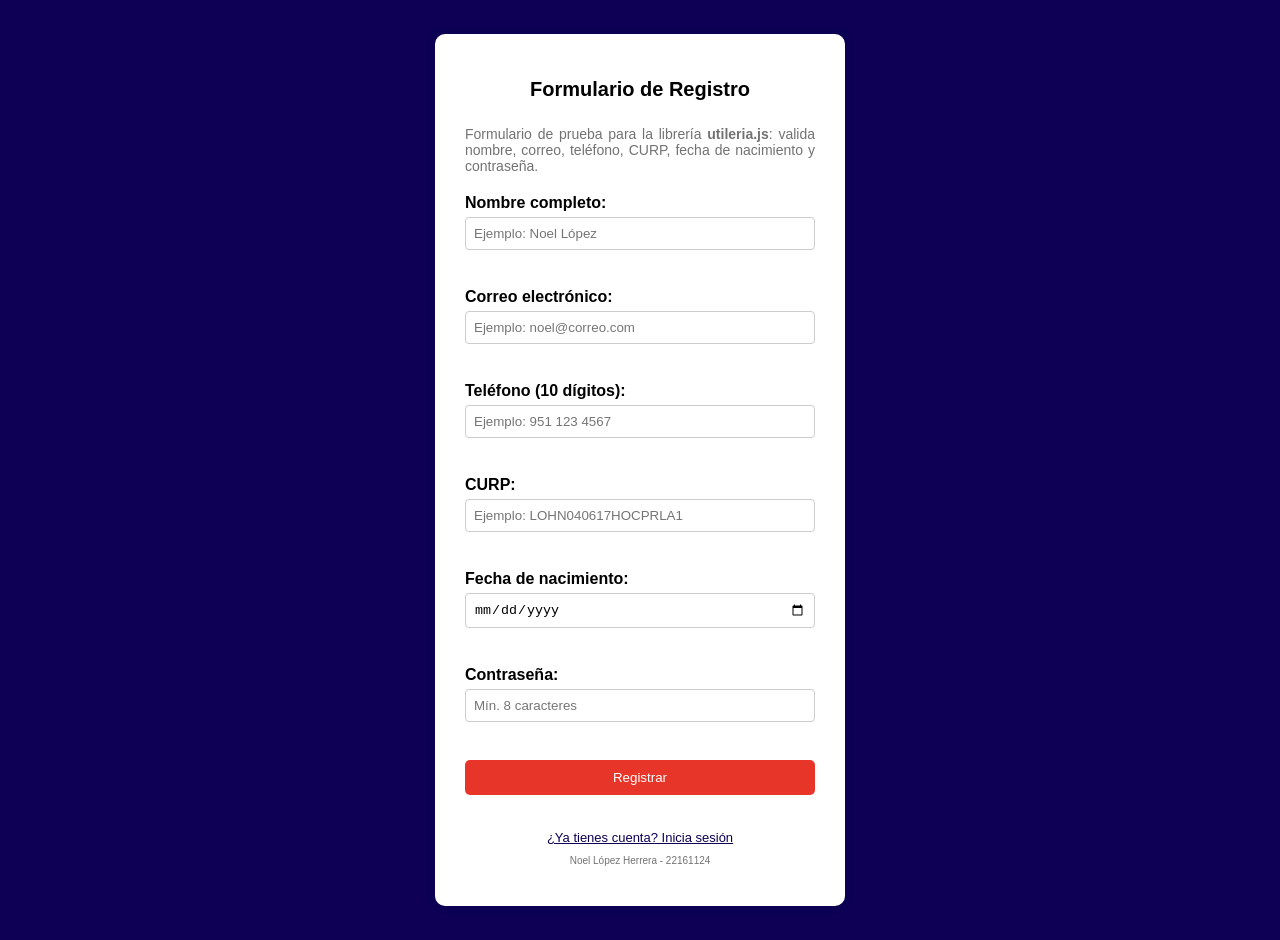
==== index.html @ d76fa5fa "Primera version de utileria.js con formulario, modal y login" ====
<!DOCTYPE html>
<html lang="es">
<head>
    <meta charset="UTF-8">
    <meta name="viewport" content="width=device-width, initial-scale=1.0">
    <title>Formulario de Registro</title>
    <link rel="stylesheet" href="css/styles.css">
</head>
<body>
    <div class="contenedor">
        <h1>Formulario de Registro</h1>
        <p>Formulario de prueba para la librería <strong>utileria.js</strong>: valida nombre, correo, teléfono, CURP, fecha de nacimiento y contraseña.</p>

        <form id="formRegistro" onsubmit="return manejarSubmit(event)">
            <label for="nombre">Nombre completo:</label>
            <input type="text" id="nombre" placeholder="Ejemplo: Noel López" required>
            <p class="error" id="errorNombre"></p>

            <label for="correo">Correo electrónico:</label>
            <input type="email" id="correo" placeholder="Ejemplo: noel@correo.com" required>
            <p class="error" id="errorCorreo"></p>

            <label for="telefono">Teléfono (10 dígitos):</label>
            <input type="text" id="telefono" placeholder="Ejemplo: 951 123 4567" min="10" max="10" required>
            <p class="error" id="errorTelefono"></p>

            <label for="curp">CURP:</label>
            <input type="text" id="curp" placeholder="Ejemplo: LOHN040617HOCPRLA1" maxlength="18" required>
            <p class="error" id="errorCurp"></p>

            <label for="fechaNacimiento">Fecha de nacimiento:</label>
            <input type="date" id="fechaNacimiento" required>
            <p class="error" id="errorFecha"></p>

            <label for="password">Contraseña:</label>
            <input type="password" id="password" placeholder="Mín. 8 caracteres" required>
            <p class="error" id="errorPassword"></p>

            <button type="submit">Registrar</button>
        </form>

        <a class="link-secundario" href="login.html">¿Ya tienes cuenta? Inicia sesión</a>

        <p style="text-align:center; font-size: 10px; color: #727272;">Noel López Herrera - 22161124</p>
    </div>

    <!-- Modal que muestra la edad calculada -->
    <div class="overlay" id="modalEdad">
        <div class="modal">
            <h2>¡Registro exitoso!</h2>
            <p style="text-align:center;">Tu edad calculada es:</p>
            <div class="edad-numero" id="edadCalculada">--</div>
            <div class="estado" id="estadoEdad"></div>
            <button onclick="cerrarModal()">Cerrar</button>
        </div>
    </div>

    <script src="js/utileria.js"></script>
</body>
</html>
---- css/styles.css ----
body {
    font-family: 'Segoe UI', Tahoma, Geneva, Verdana, sans-serif;
    background-color: #0d0055;
    margin: 0;
    padding: 20px;
    display: flex;
    justify-content: center;
    align-items: center;
    min-height: 100vh;
}

.contenedor {
    font-family: 'Segoe UI', Tahoma, Geneva, Verdana, sans-serif;
    background: white;
    padding: 30px;
    border-radius: 10px;
    box-shadow: 0 0 10px rgba(0,0,0,0.1);
    width: 100%;
    max-width: 350px;
}

h1 {
    font-size: 20px;
    text-align: center;
    color: #000000;
    margin-bottom: 25px;
}

p {
    color: #727272;
    text-align: justify;
    margin-bottom: 10px;
    font-size: 14px;
}

label {
    margin-top: 20px;
    font-weight: bold;
    display: block;
}

input {
    width: 100%;
    padding: 8px;
    margin-top: 5px;
    box-sizing: border-box;
    border: 1px solid #ccc;
    border-radius: 4px;
}

input:focus {
    outline: none;
    border-color: #0d0055;
    box-shadow: 0 0 0 2px rgba(13, 0, 85, 0.15);
}

input.invalido {
    border-color: #e73529;
    background-color: #fff2f0;
}

.error {
    color: #e73529;
    font-size: 12px;
    margin-top: 4px;
    margin-bottom: 0;
    min-height: 14px;
}

button {
    margin-top: 20px;
    margin-bottom: 20px;
    width: 100%;
    padding: 10px;
    background-color: #e73529;
    color: white;
    border: none;
    border-radius: 5px;
    cursor: pointer;
    transition: background-color 0.2s ease;
}

button:hover {
    background-color: #cd0000;
}

.link-secundario {
    display: block;
    text-align: center;
    margin-top: 15px;
    font-size: 13px;
    color: #0d0055;
}

/* Modal */
.overlay {
    display: none;
    position: fixed;
    top: 0;
    left: 0;
    width: 100%;
    height: 100%;
    background: rgba(0,0,0,0.5);
    justify-content: center;
    align-items: center;
    z-index: 10;
}

.overlay.activo {
    display: flex;
}

.modal {
    background: white;
    padding: 30px;
    border-radius: 10px;
    width: 280px;
    text-align: center;
    box-shadow: 0 0 15px rgba(0,0,0,0.3);
}

.modal h2 {
    color: #0d0055;
    margin-top: 0;
}

.modal .edad-numero {
    font-size: 48px;
    font-weight: bold;
    color: #e73529;
    margin: 10px 0;
}

.modal .estado {
    font-size: 14px;
    color: #727272;
    margin-bottom: 20px;
}

.modal button {
    background-color: #0d0055;
}

.modal button:hover {
    background-color: #1a0090;
}

a {
    color: #727272;
    text-align: center;
    margin-bottom: 10px;
    font-size: 10px;
}
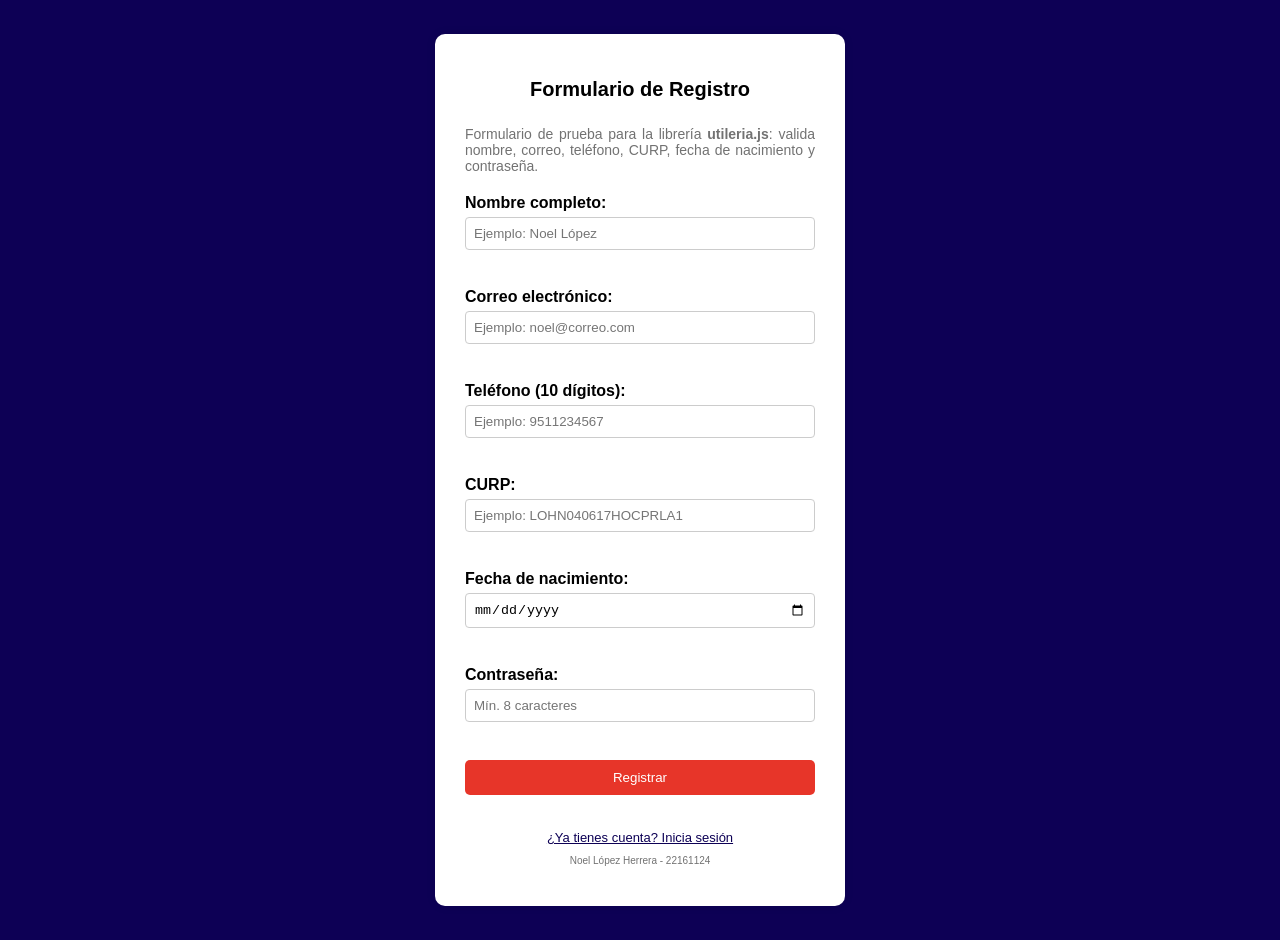
==== commit 2ce27479: "Agregación de maxlenght" ====
--- a/index.html
+++ b/index.html
@@ -21,7 +21,7 @@
             <p class="error" id="errorCorreo"></p>
 
             <label for="telefono">Teléfono (10 dígitos):</label>
-            <input type="text" id="telefono" placeholder="Ejemplo: 951 123 4567" min="10" max="10" required>
+            <input type="text" id="telefono" placeholder="Ejemplo: 9511234567" maxlength="10" required>
             <p class="error" id="errorTelefono"></p>
 
             <label for="curp">CURP:</label>
